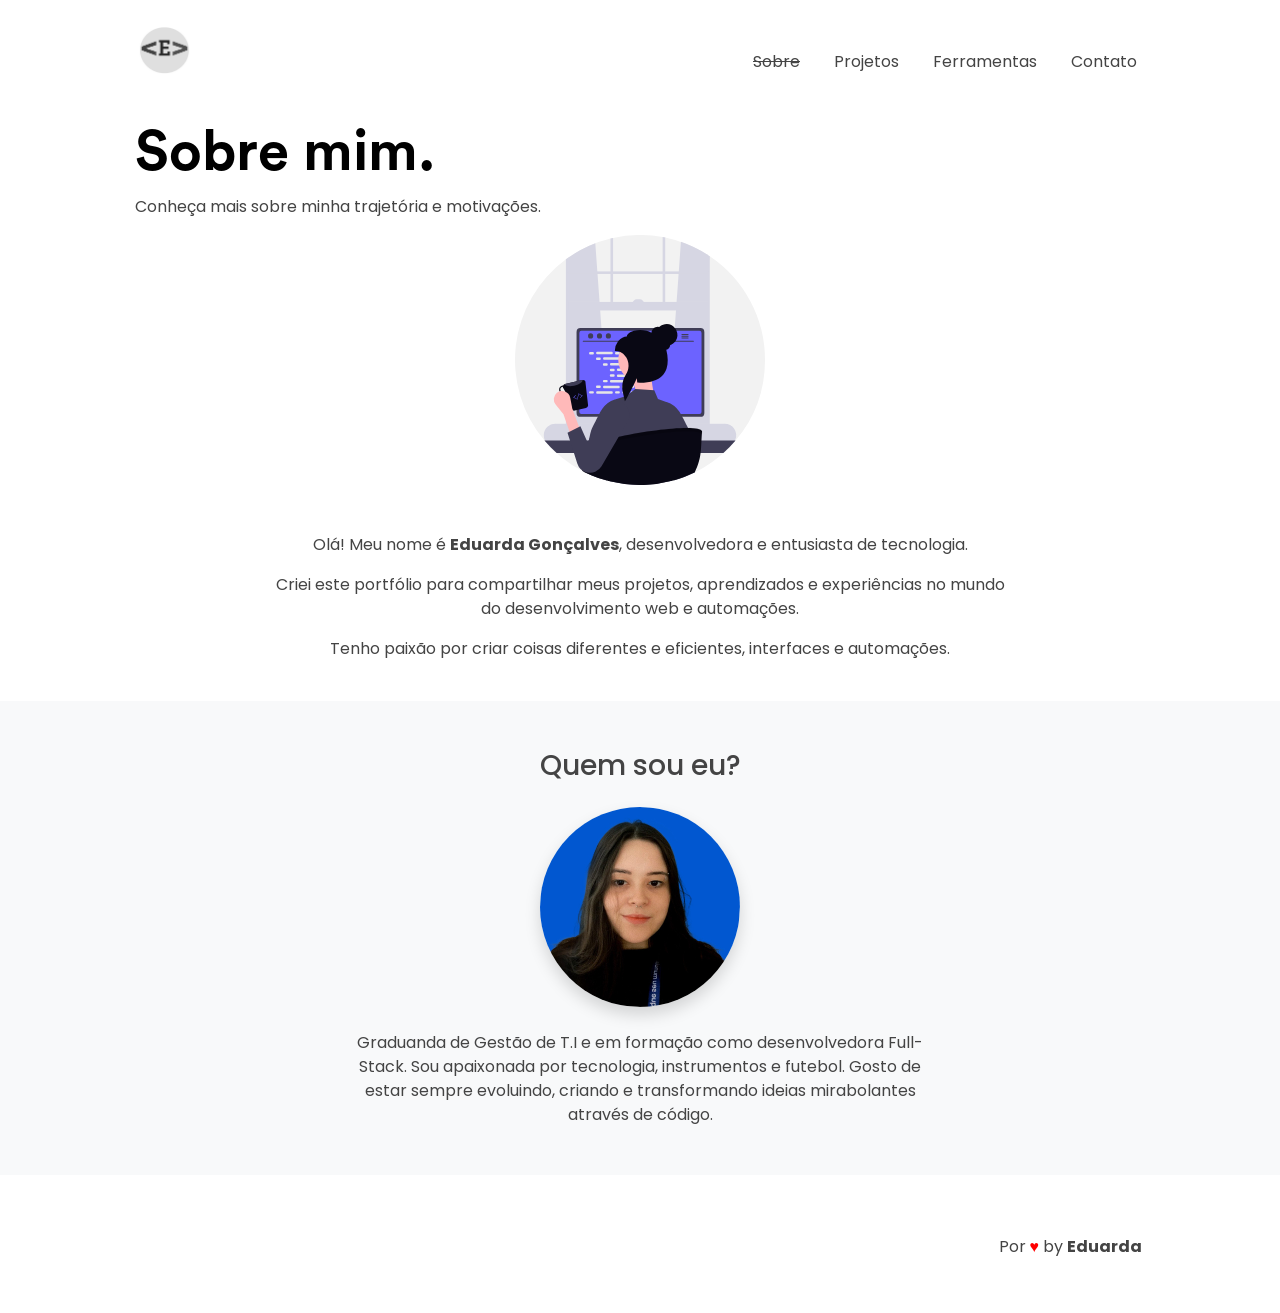
==== about.html @ 1b05b894 "commit do portfólio" ====
<!DOCTYPE html>
<html lang="pt-br">

<head>
    <meta charset="UTF-8">
    <title>Sobre | Eduarda Burity</title>
    <meta name="viewport" content="width=device-width, initial-scale=1.0, shrink-to-fit=yes">
    <link rel="stylesheet" href="https://cdnjs.cloudflare.com/ajax/libs/animate.css/3.7.2/animate.min.css">
    <link rel="stylesheet" href="https://stackpath.bootstrapcdn.com/bootstrap/4.4.1/css/bootstrap.min.css">
    <link rel="stylesheet" href="style.css">
    <link rel="icon" type="image/png" href="assets/img/favicon.png">

    <!-- AOS Animation -->
    <link href="https://unpkg.com/aos@2.3.1/dist/aos.css" rel="stylesheet">
</head>

<body id="about-body" style="overflow-x: hidden;">

    <!-- NAVBAR -->
    <nav class="nav-desk">
        <center>
            <div class="nav-logo">
                <a href="index.html"><img id="logo" src="assets/img/logo2.png"></a>
            </div>
            <div class="nav-items">
                <ul>
                    <li><span><a href="about.html" style="text-decoration: line-through;">Sobre</a></span></li>
                    <li><span><a href="work.html">Projetos</a></span></li>
                    <li><span><a href="uses.html">Ferramentas</a></span></li>
                    <li><span><a href="contact.html">Contato</a></span></li>
                </ul>
            </div>
        </center>
    </nav>

    <!-- HEADER COM TÍTULO -->
<div class="fadeIn row" style="width:100vw; animation-duration: 1.5s;">
    <div class="col-md-12" id="left-hero">
        <h1 class="hero-tag contact-hero fadeInLeft">Sobre mim.</h1>
        <p class="hero-des contact-des fadeIn delay-1s">
            Conheça mais sobre minha trajetória e motivações.
        </p>
    </div>
</div>

    <!-- ÍCONE SVG -->
<div class="text-center mb-4" data-aos="fade-up">
    <img src="assets/img/avatar-coding.svg" alt="Designer Avatar" style="max-width: 250px;">
</div>

    <!-- SEÇÃO SOBRE -->
    <section class="py-4" style="max-width: 900px; margin: 0 auto;">
        <div class="row justify-content-center">
            <div class="col-md-10 text-center">
                <p data-aos="fade-up">Olá! Meu nome é <strong>Eduarda Gonçalves</strong>, desenvolvedora e entusiasta de tecnologia.</p>
                <p data-aos="fade-up" data-aos-delay="100">Criei este portfólio para compartilhar meus projetos, aprendizados e experiências no mundo do desenvolvimento web e automações.</p>
                <p data-aos="fade-up" data-aos-delay="200">Tenho paixão por criar coisas diferentes e eficientes, interfaces e automações.</p>
            </div>
        </div>
    </section>

    <!-- FOTO + BIO -->
    <section class="text-center py-5" style="background-color: #f8f9fa;">
        <h3 class="mb-4" data-aos="fade-up">Quem sou eu?</h3>
        <img src="assets/img/minha-foto.jpeg" alt="Eduarda" class="rounded-circle shadow" width="200" data-aos="zoom-in">
        <p class="mt-4 px-3" style="max-width: 600px; margin: 0 auto;" data-aos="fade-up" data-aos-delay="200">
            Graduanda de Gestão de T.I e em formação como desenvolvedora Full-Stack. Sou apaixonada por tecnologia, instrumentos e futebol.
            Gosto de estar sempre evoluindo, criando e transformando ideias mirabolantes através de código.
        </p>
    </section>

    <!-- FOOTER -->
    <div class="footer-full fadeIn delay-2s">
        <div id="contact-social" class="social-icons" style="display: inline;">
            <a target="_blank" href="mailto:eduardaburityg@gmail.com"><i class="fas fa-envelope"></i></a>
            <a target="_blank" href="https://instagram.com/hey_dudsb"><i class="fab fa-instagram"></i></a>
            <a target="_blank" href="https://github.com/eduardaburityg"><i class="fab fa-github"></i></a>
            <a target="_blank" href="https://linkedin.com/in/eduarda-gonçalves-bb243a1a3"><i class="fab fa-linkedin"></i></a>
        </div>
        <div class="footer-credits">
            Por <span style="color:red">♥</span> by <a href="https://github.com/eduardaburityg">Eduarda</a>
        </div>
    </div>

    <!-- MENU MOBILE -->
    <div class="menu-wrap">
            <input type="checkbox" class="toggler">
            <div class="hamburger">
                <div></div>
            </div>
            <div class="menu">
                <div>
                    <div>
                        <ul>
                            <li><a href="index.html">Início</a></li>
                            <li><a href="about.html"style="text-decoration: line-through;">Sobre</a></li>
                            <li><a href="work.html">Projetos</a></li>
                            <li><a href="uses.html">Ferramentas</a></li>
                            <li><a href="contact.html">Contato</a></li>
                        </ul>
                    </div>
                </div>
            </div>
        </div>
    </div>
</body>
    <!-- AOS JS -->
    <script src="https://unpkg.com/aos@2.3.1/dist/aos.js"></script>
    <script>AOS.init();</script>
</body>

</html>
---- style.css ----
@import url('https://fonts.googleapis.com/css?family=Poppins&display=swap');

@font-face {
    font-family: CircularStd;
    src: url(assets/fonts/CircularStd-Bold.eot);
    src: url("assets/fonts/CircularStd-Bold.eot?#iefix") format("embedded-opentype"), url("assets/fonts/CircularStd-Bold.woff") format("woff"), url("assets/fonts/CircularStd-Bold.ttf") format("truetype"), url("assets/fonts/CircularStd-Bold.svg#bcc26993292869431e54c666aafa8fcd") format("svg");
}

:root {
    --primary-color: none;
    --overlay-color: rgba(255, 255, 255, 0.9);
    --menu-speed: 0.75s;
    --light-text-color: #444;
    --black-color: #000;
    --white-color: #fff;
    --hero-color: black;
}
.work-hero-card{
    display: block;
    margin:0 auto;
    width:80%;
    background: #fff;
    align-items: center;
    padding:0;
    /* border-radius: 10px; */
    padding-bottom: 15px;
    /* border:1px solid #44444450; */
    box-shadow: 1px 1px 20px #00000025;
    cursor: pointer;
    transition: all 1s;
    height: 100%;
    
}
#work-text{
    text-align: center;
    font-size: 1.5em;
}
.work-hero-card h1{
    padding-top: 20px;
    text-align: center;
    font-size: 0.8em;
    font-weight: bold;
}
.work-hero-card:hover{
    width:85%;
    box-shadow: 0px 0px 20px #88888875;
    animation:zoom 1s;
    /* filter: none; */
}
.work-card-hero-img{
    width:100%;
    display: block;
    /* border:1px solid #44444450; */
    /* border-radius: 10px; */
    border-bottom: none;
    margin:0 auto;
    left:0;
    right: 0;
}
.work-double-row{
    padding-left:120px;
    padding-right: 120px;
    margin-top: 80px;
}
.project-star {
    position: absolute;
    background: #ffff0080;
    border-radius: 50px;
    padding: 2px 6px;
    font-size: 0.8em;
    top: 40px;
    right: 0;
}

.project-star-mobile {
    display: none;
    background: #ffff0080;
    border-radius: 50px;
    padding: 2px 6px;
    width: 50%;
    margin-bottom: 10px;
    text-align: center;
    font-size: 0.8em;

}

#work-row {
    padding-left: 135px;
    padding-right: 135px;
    width: 100vw;
}

.work-hero {
    /* border:2px solid #444; */
    border-radius: 10px;
    /* box-shadow: 0px 0px 5px #444; */
    width: 90%;
    transition: width 1s;
}
.work-hero:hover{
    width: 95%;
}

.work-des {
    padding-top: 40px;

}

.work-des h1 {
    font-weight: bold;
}

.work-des p {
    text-align: justify;
    font-weight: 100;
}

.work-hero-img {
    width: 100%;
    border-radius: 10px;
}

.technologies h2 {
    font-size: 0.8em;
    font-weight: bold;
}

.tech-stack {
    cursor: pointer;
    margin-right: 10px;
    background: #f2f2f2;
    padding: 2px 4px;
    font-size: 0.8em;
    transition: background 1s;
}

.tech-stack:hover {
    background: beige;
}

.featured {
    margin-top: 10px;
}

.partners {
    /* background:#f2f2f2; */
    height: 50px;
    margin-right: 20px;
}

#partner-logo {
    height: 40px;
    cursor: pointer;
    transition: all 1s;
}

#partner-logo:hover {
    box-shadow: 0px 0px 10px #444;
}

.work-read {
    float: right;
    font-size: 0.8em;
}

.work-read:hover {
    background: #444;
    color: white !important;
    border: 2px solid #444 !important;
}

body {
    font-family: 'Poppins', sans-serif;
    color: var(--light-text-color);
    overflow-x: hidden;
}

.comingsoon h1 {
    font-size: 3em;
}

.comingsoon {
    position: absolute;
    margin: auto;
    top: 0;
    /* background: white; */
    text-align: center;
    right: 0;
    bottom: 0;
    left: 0;
    /* width: 40em; */
    height: 10em;
    animation: opac 0.1s ease-in-out 5;
}

.comingsoon a {
    color: #444;
    font-weight: bold;
    text-decoration: none;
    transition: font-size 1s;
}

.comingsoon a:hover {
    color: blue;
    font-size: 1.5em;
}

.social-icons a {
    color: var(--light-text-color);
    text-decoration: none;
    transition: all 1s;
}

.social-icons a:hover {
    color: blue;
}

li span a {
    color: #444;
    text-decoration: none;

}

li span a:hover {
    color: #444;
    text-decoration: none;
}

.copyright-legal {
    font-size: 1.1em;
    color: #444;
    letter-spacing: 0px;
    text-align: left;
}

.legal-links {
    text-decoration: none;
    font-weight: bold;
    transition: all 1s;
}

.legal-links:hover {
    text-decoration: none;
    color: blue;
}

.legal a,
.legal a:hover,
.legal a:active {
    color: #444;
    text-decoration: none;
}

.privacy-policy h1 {
    font-size: 2.5em;
    /* font-family: 'CircularStd'; */
    font-weight: bold;
    letter-spacing: 0.1rem;
}

.privacy-policy h2 {
    font-size: 25px;
    font-family: 'CircularStd';
    /* letter-spacing: 0.1rem; */
}

.legal-des {
    text-align: justify;
    font-weight: 500;
}

.legal-des strong {
    /* font-size: 1.1em; */
    font-weight: 900;
}

.privacy-policy p {
    padding-right: 13vw;
    letter-spacing: 0.8px;
}

.nav-desk {
    height: 10vh;
    /* position: fixed; */
    display: block;
    width: 80vw;
    margin: auto;

    margin-top: 20px;
    left: 0;
    right: 0;
    /* background: black; */
}

.nav-logo {
    height: 100%;
    float: left;


}



.menu-wrap {
    position: fixed;
    top: 50px;
    right: 50px;
    z-index: 1;
    display: none;
}

.menu-wrap .toggler {
    position: absolute;
    top: 0px;
    right: 0;
    z-index: 2;
    cursor: pointer;
    width: 50px;
    height: 50px;
    opacity: 0;
}

.menu-wrap .hamburger {
    position: absolute;
    top: 0;
    right: 0;
    z-index: 1;
    width: 60px;
    height: 60px;
    padding: 1rem;
    background: var(--primary-color);
    display: flex;
    align-items: center;
    justify-content: center;
}

/* Hamburger Line */
.menu-wrap .hamburger>div {
    position: relative;
    flex: none;
    width: 100%;
    height: 2px;
    z-index: 1;
    background: black;
    display: flex;
    align-items: center;
    justify-content: center;
    transition: all 0.4s ease;
}

/* Hamburger Lines - Top & Bottom */
.menu-wrap .hamburger>div::before,
.menu-wrap .hamburger>div::after {
    content: '';
    position: absolute;
    z-index: 1;
    top: -10px;
    width: 100%;
    height: 2px;
    background: inherit;
}

/* Moves Line Down */
.menu-wrap .hamburger>div::after {
    top: 10px;
}

/* Toggler Animation */
.menu-wrap .toggler:checked+.hamburger>div {
    transform: rotate(135deg);
}

/* Turns Lines Into X */
.menu-wrap .toggler:checked+.hamburger>div:before,
.menu-wrap .toggler:checked+.hamburger>div:after {
    top: 0;
    transform: rotate(90deg);
}

/* Rotate On Hover When Checked */
.menu-wrap .toggler:checked:hover+.hamburger>div {
    transform: rotate(225deg);
}

/* Show Menu */
.menu-wrap .toggler:checked~.menu {
    visibility: visible;
}

.menu-wrap .toggler:checked~.menu>div {
    transform: scale(1);
    transition-duration: var(--menu-speed);
}

.menu-wrap .toggler:checked~.menu>div>div {
    opacity: 1;
    transition: opacity 0.4s ease 0.4s;
}

.menu-wrap .menu {
    position: fixed;
    top: 0;
    right: 0;
    width: 100%;
    height: 100%;
    z-index: 1;
    visibility: hidden;
    overflow: hidden;
    display: flex;
    align-items: center;
    justify-content: center;
}

.menu-wrap .menu>div {
    background: var(--overlay-color);
    border-radius: 50%;
    width: 200vw;
    height: 200vw;
    display: flex;
    flex: none;
    align-items: center;
    justify-content: center;
    transform: scale(0);
    transition: all 0.4s ease;
}

.menu-wrap .menu>div>div {
    text-align: center;
    max-width: 90vw;
    max-height: 100vh;
    opacity: 0;
    transition: opacity 0.4s ease;
}

.menu-wrap .menu>div>div>ul>li {
    list-style: none;
    color: var(--white-color);
    font-size: 1.5rem;
    padding: 1rem;
}

.menu-wrap .menu>div>div>ul>li>a {
    color: inherit;
    text-decoration: none;
    transition: color 0.4s ease;
}


.legal {
    position: absolute;
    bottom: 25px;
    right: 25px;
}


.hero-tag {
    margin-top: 20vh;
    text-align: left;
    font-size: 4.5em;
    font-weight: bold;
    color: var(--hero-color);
    font-family: 'CircularStd', sans-serif;
}

.contact-hero {
    margin-top: 0vh;
    font-size: 3.5em;
}

.hero-des {
    padding-right: 60px;
    text-align: justify;
    /* font-weight: 800; */
    letter-spacing: 1.2;
}

.contact-des {
    letter-spacing: 0.2;
}

.input-container {
    padding: 10px 0px;
}

.form-group {
    margin-bottom: 1rem;
}

label {
    display: inline-block;
    margin-bottom: 0.5rem;
}

.form-control {
    height: calc(2.25rem + 2px);
    padding: .5rem .75rem;
    width: 90%;
    font-size: 1rem;
    line-height: 1.5;
    color: #495057;
    background: none;
    border: none;
    border-bottom: 2px solid #444;
    border-radius: 0rem;
    transition: all .5s ease-in-out;
    outline: none;
}

.form-control:focus {
    outline: none;
    border-bottom: 2px solid blue;
    box-shadow: none;
}

.form-control:hover {
    background: whitesmoke;
}

/* input:focus, textarea:focus, select:focus{
    outline: none;
} */
.learn-btn {
    padding: 5px 10px;
    background: var(--light-text-color);
    color: white;
    border: 2px solid var(--light-text-color);
    letter-spacing: 0.1;
    transition: all 1s;
}

.contact-des a {
    text-decoration: none;
    color: #444;
    transition: color 1s;
}

.contact-des a:hover {
    color: blue;
}

.learn-btn:hover {
    background: blue;
    border: 2px solid blue;
}

.contact-btn {
    margin-left: 6px;
    padding: 5px 10px;
    color: var(--light-text-color);
    background: none;
    border: 2px solid var(--light-text-color);
    transition: all 1s;
}

.contact-btn:hover {
    color: blue;
    border: 2px solid blue;
}

#hero-img {
    margin-top: 50px;
    width: 90%;
}

#left-hero {
    padding-left: 150px;
}

#logo {
  height: 60px; /* ou ajuste como quiser */
  padding: 6px;
  border: none;
  border-radius: 50%;
}
/* .nav-items{
    color:black;
    float:right;
} */
ul {
    float: right;
    /* color:white; */
    list-style: none;
    padding: 30px 0px;
}

li {
    /* text-transform: uppercase; */
    display: inline;
    font-size: 16px;
    letter-spacing: 0.1;
    padding: 0px 15px;
}

.social-icons {
    margin-top: 30%;
}

.footer-full {
    width: 80vw;
    margin: 0 auto;
    padding: 30px 10px;
    padding-top: 100px;
    position: relative;
    bottom: 0;
    left: 0;
    right: 0;
}

.footer-credits {
    float: right;
    /* display: inline; */
}

.footer-credits a {
    color: #444;
    font-weight: bold;
    text-decoration: none;
    transition: all 1s;
}

.footer-credits a:hover {
    color: blue;
    text-decoration: none;
    font-weight: bold;
}

.social-icons i {
    font-size: 2em;
    /* font-weight: 100; */
    padding: 0px 5px;
}

li span {
    position: relative;
    /* display: block; */
    cursor: pointer;
}

li span:before,
li span:after {
    content: '';
    position: absolute;
    width: 0%;
    height: 1px;
    top: 50%;
    margin-top: -0.5px;
    background: var(--black-color);
}

li span:before {
    left: -2.5px;
}

li span:after {
    right: 2.5px;
    background: var(--black-color);
    transition: width 0.8s cubic-bezier(0.22, 0.61, 0.36, 1);
}

.footer-full {
    padding-top: 60px;
}

li span:hover:before {
    background: var(--black-color);
    width: 100%;
    transition: width 0.5s cubic-bezier(0.22, 0.61, 0.36, 1);
}

li span:hover:after {
    background: transparent;
    width: 100%;
    transition: 0s;
}

#index-body {
    /* background: url('assets/img/mobile.png'); */
    background-size: cover;
    background-repeat: no-repeat;
    background-position: center;
}

/* Tablets */
@media (min-width: 768px) and (max-width: 1024px) {
    #left-hero {
        padding-left: 80px;
        flex: 0 0 100% !important;
        max-width: 100% !important;

    }

    #work-row {
        padding-left: 50px;
        padding-right: 50px;
    }

    .work-hero {
        width: 100%;
    }

    #hero-right {
        display: none;
    }
    .work-double-row{
        padding-left: 30px;
        padding-right: 30px;
    }
    #index-body {
/*         background: url('assets/img/mobile.png'); */
        background-size: cover;
        background-repeat: no-repeat;
        background-position: center;
        height: 100vh;
        width: 100vw;
    }
    /* .work-double-row{
        padding-left: 50px;
        padding-right: 50px;
    } */

}

/* #logo {
    display: none;
} */

@media only screen and (max-width: 768px) {

    /* For mobile phones: */
    .nav-items {
        width: 0;
        height: 0;
        display: none;
    }
    .work-double-row{
        padding:30px 20px;
        padding-bottom: 0;
    }
    .work-hero-card{
        width:100%;
        margin-bottom: 25px;
    }
    #row-3{
        margin-top: 0px;
        padding:0 20px;
    }
    #index-body {
/*         background: url('assets/img/mobile.png'); */
        background-size: cover;
        background-repeat: no-repeat;
        background-position: center;
        height: 100vh;
    }

    #left-hero {
        padding-left: 50px;
        ;
    }

    #work-row {
        padding-right: 0;
        padding-left: 30px;
    }

    .work-des h1 {
        text-align: center;
    }

    .work-read {
        float: none;
    }

    #logo {
        display: none;
        /* height: 65%;
        margin-top: 28px; */
    }

    .hero-tag {
        margin-top: 20vh;
        font-size: 4em;
    }

    #hero-right {
        display: none;
    }

    .hero-des {
        padding-right: 30px;
    }

    .menu-wrap {
        display: block;
    }

    .menu ul li {
        display: block !important;
    }

    .menu ul li a {
        color: var(--black-color) !important;
    }

    .menu-wrap .hamburger {
        z-index: 2;
    }

    .menu-wrap .toggler {
        z-index: 3;
    }

    .contact-hero {
        margin-top: 10vh;
    }

    .footer-full {
        text-align: center;
        padding-top: 40px !important;
    }

    #contact-social {
        margin-top: 10%;
    }

    .footer-credits {
        display: block;
        text-align: center;
        padding-top: 10px;
        float: none;
    }

    #legal-hero {
        margin-top: 5vh !important;
        text-align: left;
    }

    #legal-hero-des {
        padding-right: 10px;
        text-align: left;
        font-size: 0.8em;
    }

    .privacy-policy p {
        padding-right: 1vw;
        /* text-align: left; */
    }

    .project-star {
        display: none;
    }

    .project-star-mobile {
        display: block;
    }
}


::-webkit-scrollbar {
    width: 5px;
}

/* Track */
::-webkit-scrollbar-track {
    background: white;

}

/* Handle */
::-webkit-scrollbar-thumb {
    background: #444;
    border-radius: 50px;

}

/* Handle on hover */
::-webkit-scrollbar-thumb:hover {
    background: #555;

}
.fa-hover:hover {
  animation: fa-beat 1s infinite;
}

@keyframes fa-beat {
  0%, 100% {
    transform: scale(1);
  }
  14% {
    transform: scale(1.3);
  }
  28% {
    transform: scale(1);
  }
  42% {
    transform: scale(1.3);
  }
  70% {
    transform: scale(1);
  }
}
.uses-icon {
    width: 150px;
    height: 120px;
    transition: transform 0.2s ease-in-out, box-shadow 0.2s ease-in-out;
}

.uses-icon:hover {
    transform: translateY(-8px);
    box-shadow: 0 6px 15px rgba(0, 0, 0, 0.15);
}

.uses-icon + p {
    font-size: 1.2rem;
    font-weight: 500;
    margin-top: 8px;
}
.partners-list {
    display: flex;
    flex-wrap: wrap;
    gap: 10px 10px;
    padding: 10px 0;
}

.partners-list span {
    background-color: #f1f1f1;
    padding: 6px 12px;
    border-radius: 8px;
    font-size: 14px;
}
.flip-card {
  background-color: transparent;
  width: 150px;
  height: 150px;
  perspective: 1000px;
  margin: 10px;
}

.flip-card-inner {
  position: relative;
  width: 100%;
  height: 100%;
  text-align: center;
  transition: transform 0.6s;
  transform-style: preserve-3d;
}

.flip-card:hover .flip-card-inner {
  transform: rotateY(180deg);
}

.flip-card-front, .flip-card-back {
  position: absolute;
  width: 100%;
  height: 100%;
  backface-visibility: hidden;
  display: flex;
  justify-content: center;
  align-items: center;
  flex-direction: column;
  border-radius: 10px;
  padding: 10px;
  background: #eee;
  box-shadow: 0 4px 8px rgba(0,0,0,0.1);
}

.flip-card-front p {
  margin-top: 10px;
  font-weight: bold;
}

.flip-card-back {
  background-color: #673ab7;
  color: white;
  transform: rotateY(180deg);
}
.col-lg-1 {
  display: flex;
  flex-direction: column;
  align-items: center; /* centraliza horizontalmente */
  justify-content: center;
  text-align: center; 
}
.d-flex.justify-content-center {
  justify-content: center !important;
}
.w-100 {
  width: 100% !important;
}
.ferramentas-section {
  padding: 40px 20px;
  text-align: center;
  width: 100vw;
  overflow-x: hidden;
}

.container-ferramentas {
  max-width: 1200px;
  margin: 0 auto;
}

.titulo-ferramentas {
  font-size: 28px;
  font-weight: bold;
  margin-bottom: 10px;
}

.descricao-ferramentas {
  font-size: 16px;
  color: #555;
  margin-bottom: 30px;
}

.ferramentas-container {
  display: flex;
  flex-wrap: wrap;
  justify-content: center;
  gap: 30px;
}

.ferramenta {
  display: flex;
  flex-direction: column;
  align-items: center;
  width: 100px;
}

.ferramenta img {
  width: 60px;
  height: 60px;
  margin-bottom: 10px;
  animation: fa-beat 1.5s infinite;
}

.ferramenta p {
  font-size: 14px;
  margin: 0;
}

@keyframes fa-beat {
  0%, 100% {
    transform: scale(1);
  }
  50% {
    transform: scale(1.2);
  }
}
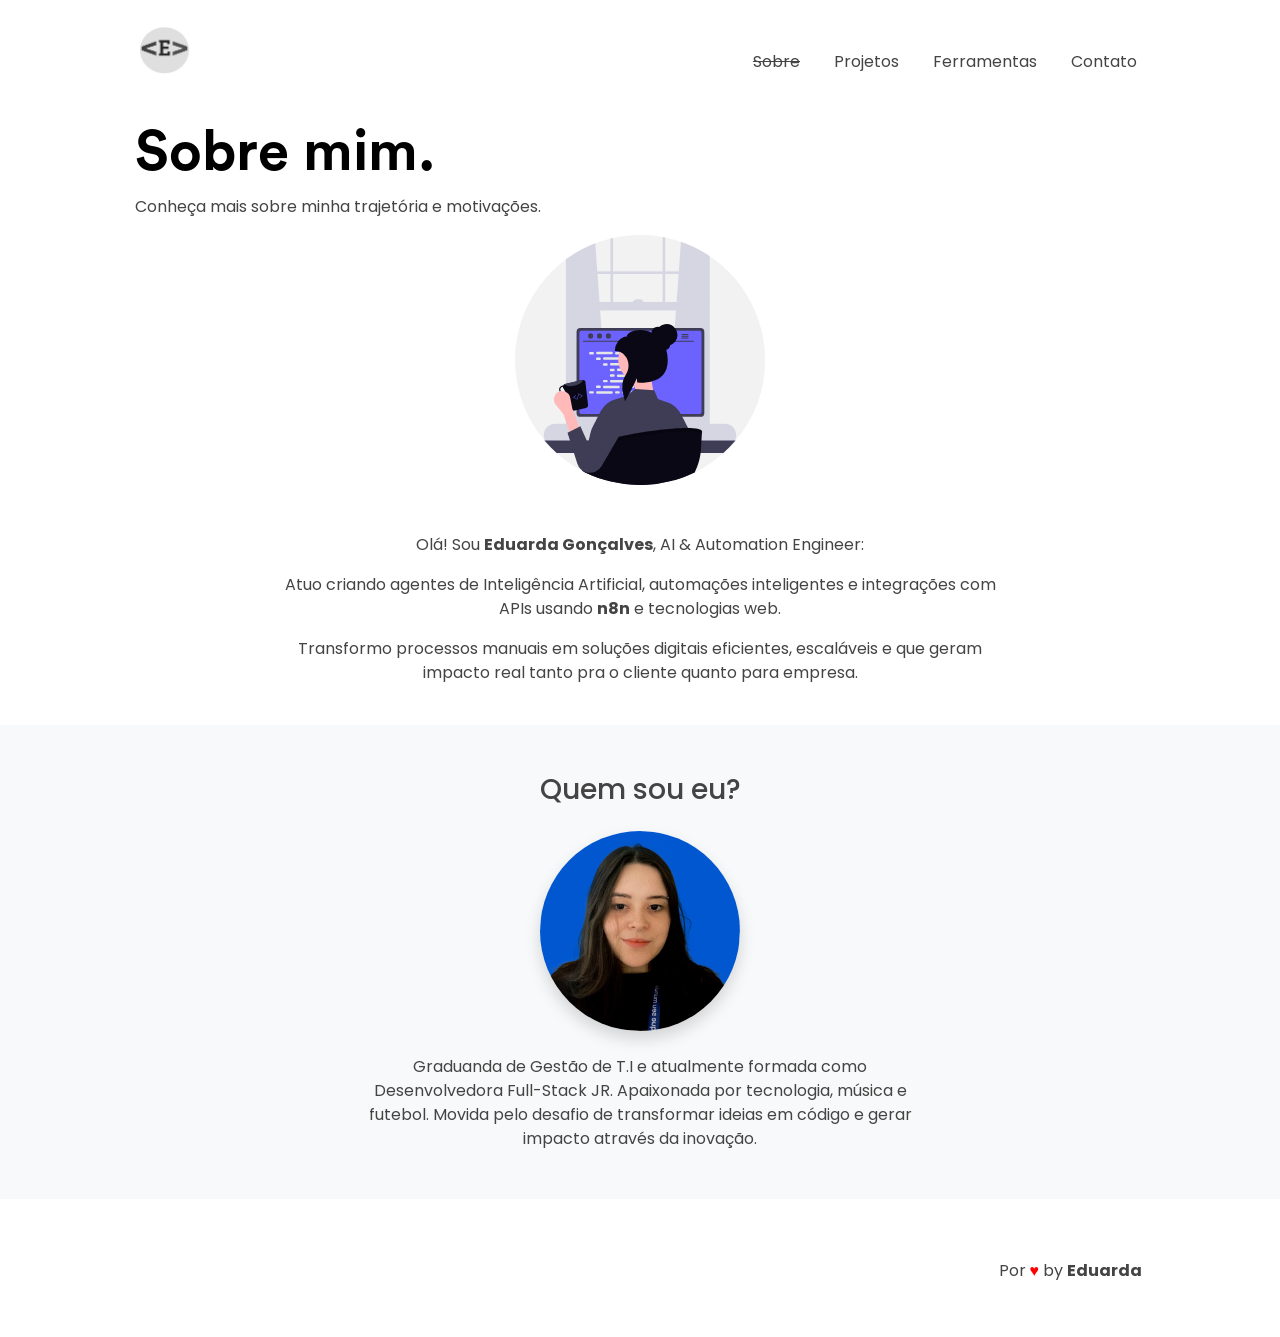
==== commit eb4a9144: "Atualização do portfólio: novo currículo + textos revisados" ====
--- a/about.html
+++ b/about.html
@@ -3,7 +3,7 @@
 
 <head>
     <meta charset="UTF-8">
-    <title>Sobre | Eduarda Burity</title>
+    <title>Sobre | Eduarda Gonçalves</title>
     <meta name="viewport" content="width=device-width, initial-scale=1.0, shrink-to-fit=yes">
     <link rel="stylesheet" href="https://cdnjs.cloudflare.com/ajax/libs/animate.css/3.7.2/animate.min.css">
     <link rel="stylesheet" href="https://stackpath.bootstrapcdn.com/bootstrap/4.4.1/css/bootstrap.min.css">
@@ -48,24 +48,25 @@
     <img src="assets/img/avatar-coding.svg" alt="Designer Avatar" style="max-width: 250px;">
 </div>
 
-    <!-- SEÇÃO SOBRE -->
-    <section class="py-4" style="max-width: 900px; margin: 0 auto;">
-        <div class="row justify-content-center">
-            <div class="col-md-10 text-center">
-                <p data-aos="fade-up">Olá! Meu nome é <strong>Eduarda Gonçalves</strong>, desenvolvedora e entusiasta de tecnologia.</p>
-                <p data-aos="fade-up" data-aos-delay="100">Criei este portfólio para compartilhar meus projetos, aprendizados e experiências no mundo do desenvolvimento web e automações.</p>
-                <p data-aos="fade-up" data-aos-delay="200">Tenho paixão por criar coisas diferentes e eficientes, interfaces e automações.</p>
-            </div>
+ <!-- SEÇÃO SOBRE -->
+<section class="py-4" style="max-width: 900px; margin: 0 auto;">
+    <div class="row justify-content-center">
+        <div class="col-md-10 text-center">
+            <p data-aos="fade-up">Olá! Sou <strong>Eduarda Gonçalves</strong>, AI & Automation Engineer:</p>
+            <p data-aos="fade-up" data-aos-delay="100">Atuo criando agentes de Inteligência Artificial, automações inteligentes e integrações com APIs usando <strong>n8n</strong> e tecnologias web.</p>
+            <p data-aos="fade-up" data-aos-delay="200">Transformo processos manuais em soluções digitais eficientes, escaláveis e que geram impacto real tanto pra  o cliente quanto para empresa.</p>
         </div>
-    </section>
+    </div>
+</section>
+
 
     <!-- FOTO + BIO -->
     <section class="text-center py-5" style="background-color: #f8f9fa;">
         <h3 class="mb-4" data-aos="fade-up">Quem sou eu?</h3>
         <img src="assets/img/minha-foto.jpeg" alt="Eduarda" class="rounded-circle shadow" width="200" data-aos="zoom-in">
         <p class="mt-4 px-3" style="max-width: 600px; margin: 0 auto;" data-aos="fade-up" data-aos-delay="200">
-            Graduanda de Gestão de T.I e em formação como desenvolvedora Full-Stack. Sou apaixonada por tecnologia, instrumentos e futebol.
-            Gosto de estar sempre evoluindo, criando e transformando ideias mirabolantes através de código.
+            Graduanda de Gestão de T.I e atualmente formada como Desenvolvedora Full-Stack JR. 
+                Apaixonada por tecnologia, música e futebol. Movida pelo desafio de transformar ideias em código e gerar impacto através da inovação.
         </p>
     </section>
 
